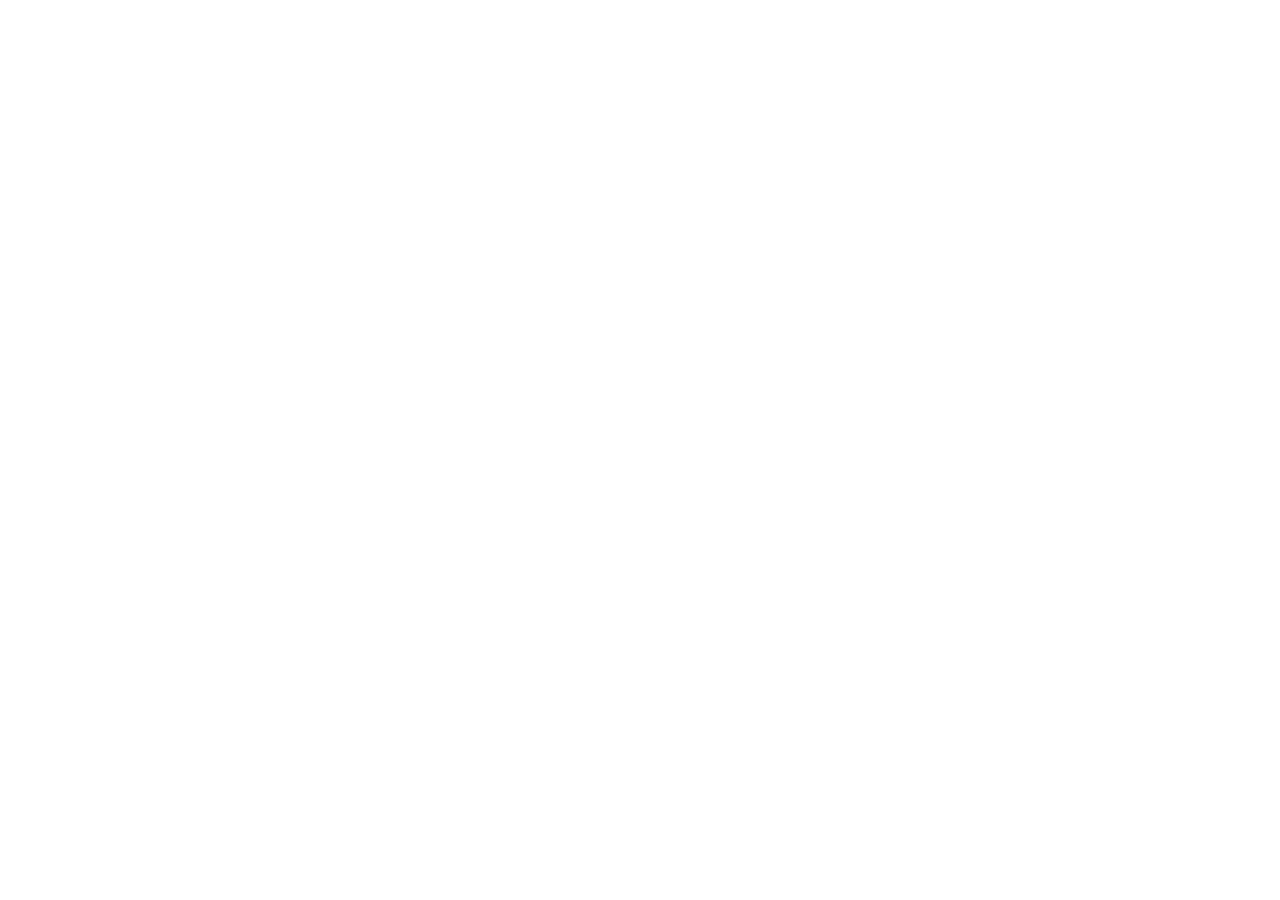
==== Sweets and pastries/index.html.html @ 13799d5a "add basic html tags and link html file with CSS" ====
<!DOCTYPE html>
<html lang="en">
<head>
  <meta charset="UTF-8">
  <meta name="viewport" content="width=device-width, initial-scale=1.0">
  <title>Sweets and Pastries</title>
  <link rel="stylesheet" href="style.css">
</head>
<body>
  
</body>
</html>
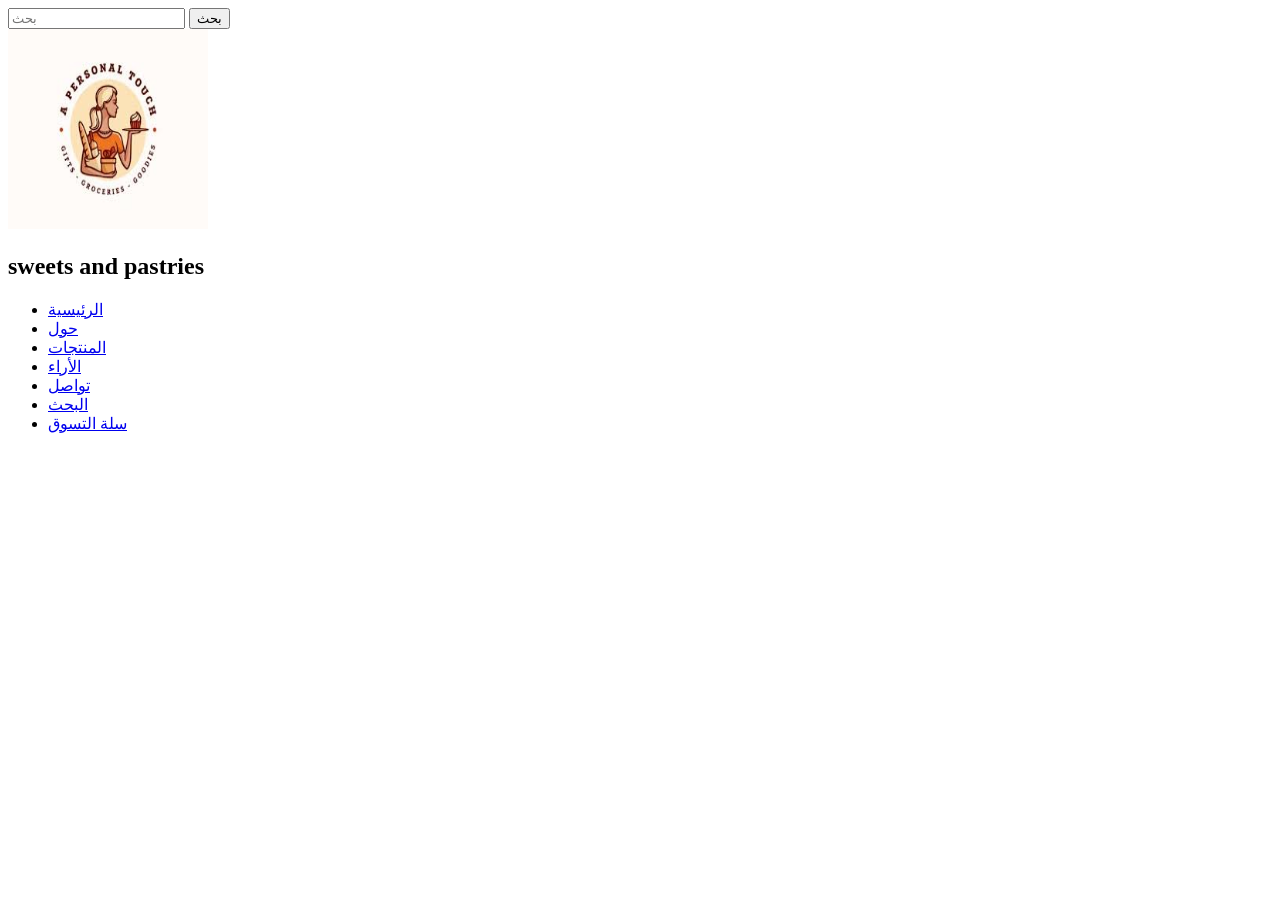
==== commit 2c7f718e: "add upper section: header" ====
--- a/Sweets and pastries/index.html.html
+++ b/Sweets and pastries/index.html.html
@@ -7,6 +7,34 @@
   <link rel="stylesheet" href="style.css">
 </head>
 <body>
+  <!--  القسم العلوي: الرأس Header  -->
+    <header>
+
+        <!-- نموذج البحث -->
+        <form class="search">
+            <input type="text" placeholder="بحث">
+            <button type="submit">بحث</button>
+        </form>
+
+        <!-- شريط التنقل Navigation -->
+        <nav>
+            <div>
+                <img src="Logo.jpg" alt="logo" width="200" height="200">
+                <h2 class="logo">sweets and pastries</h2>
+            </div>
+            <ul>
+                <li><a href="#">الرئيسية</a></li>
+                <li><a href="#">حول</a></li>
+                <li><a href="#">المنتجات</a></li>
+                <li><a href="#">الأراء</a></li>
+                <li><a href="#">تواصل</a></li>
+                <li><a href="#">البحث</a></li>
+                <li><a href="#">سلة التسوق</a></li>
+            </ul>
+        </nav>
+
+    </header>
+    <!--  نهاية الرأس  -->
   
 </body>
 </html>
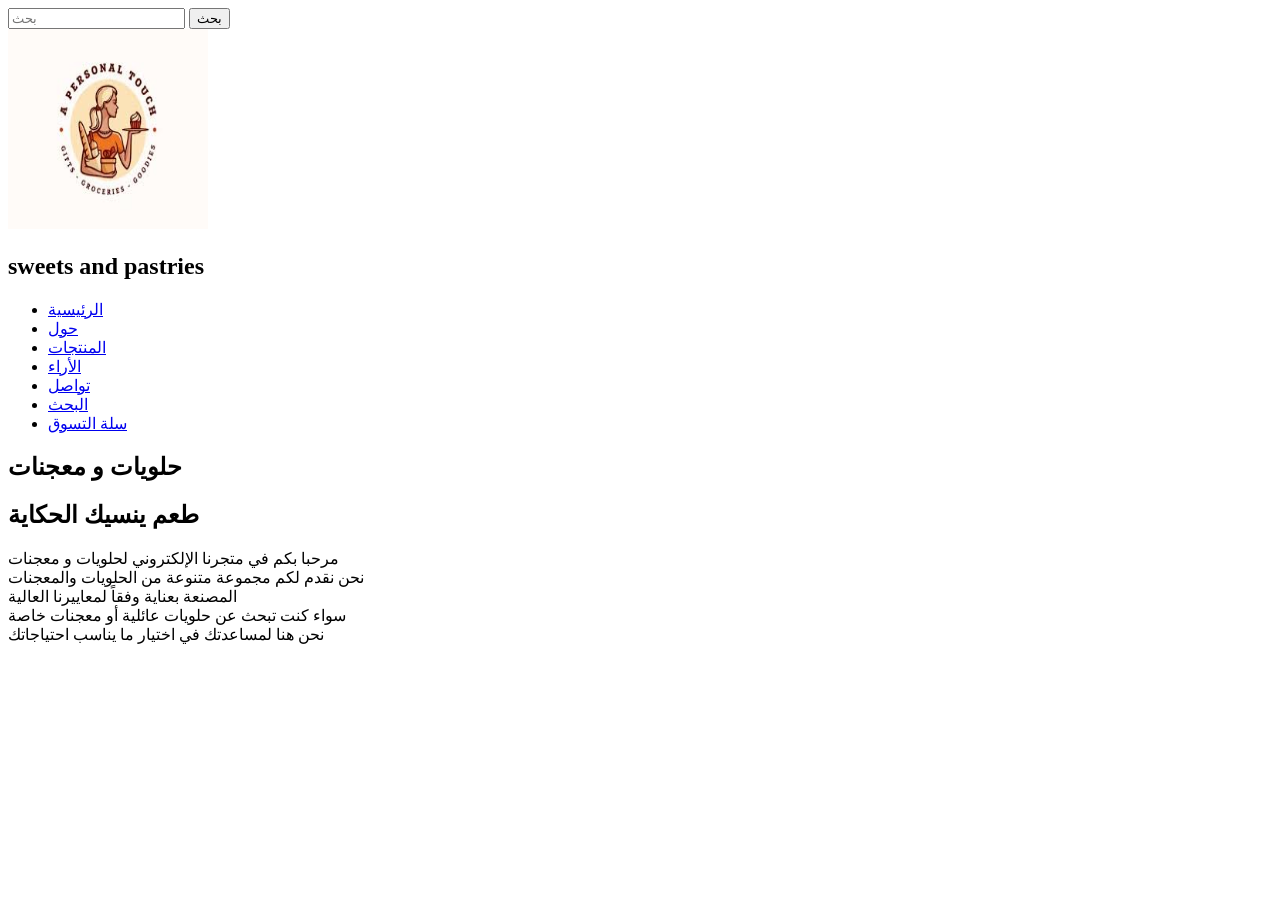
==== commit cce6733f: "add store introduction section: article" ====
--- a/Sweets and pastries/index.html.html
+++ b/Sweets and pastries/index.html.html
@@ -35,6 +35,19 @@
 
     </header>
     <!--  نهاية الرأس  -->
+      <!--  القسم التعريفي عن المتجر  -->
+    <article>
+        <h1>حلويات و معجنات</h1>
+        <h2>طعم ينسيك الحكاية</h2>
+        <p>
+            مرحبا بكم في متجرنا الإلكتروني لحلويات و معجنات<br>
+            نحن نقدم لكم مجموعة متنوعة من الحلويات والمعجنات<br>
+            المصنعة بعناية وفقاً لمعاييرنا العالية<br>
+            سواء كنت تبحث عن حلويات عائلية أو معجنات خاصة<br>
+            نحن هنا لمساعدتك في اختيار ما يناسب احتياجاتك
+        </p>
+    </article>
+    <!--  نهاية القسم التعريفي  -->
   
 </body>
 </html>
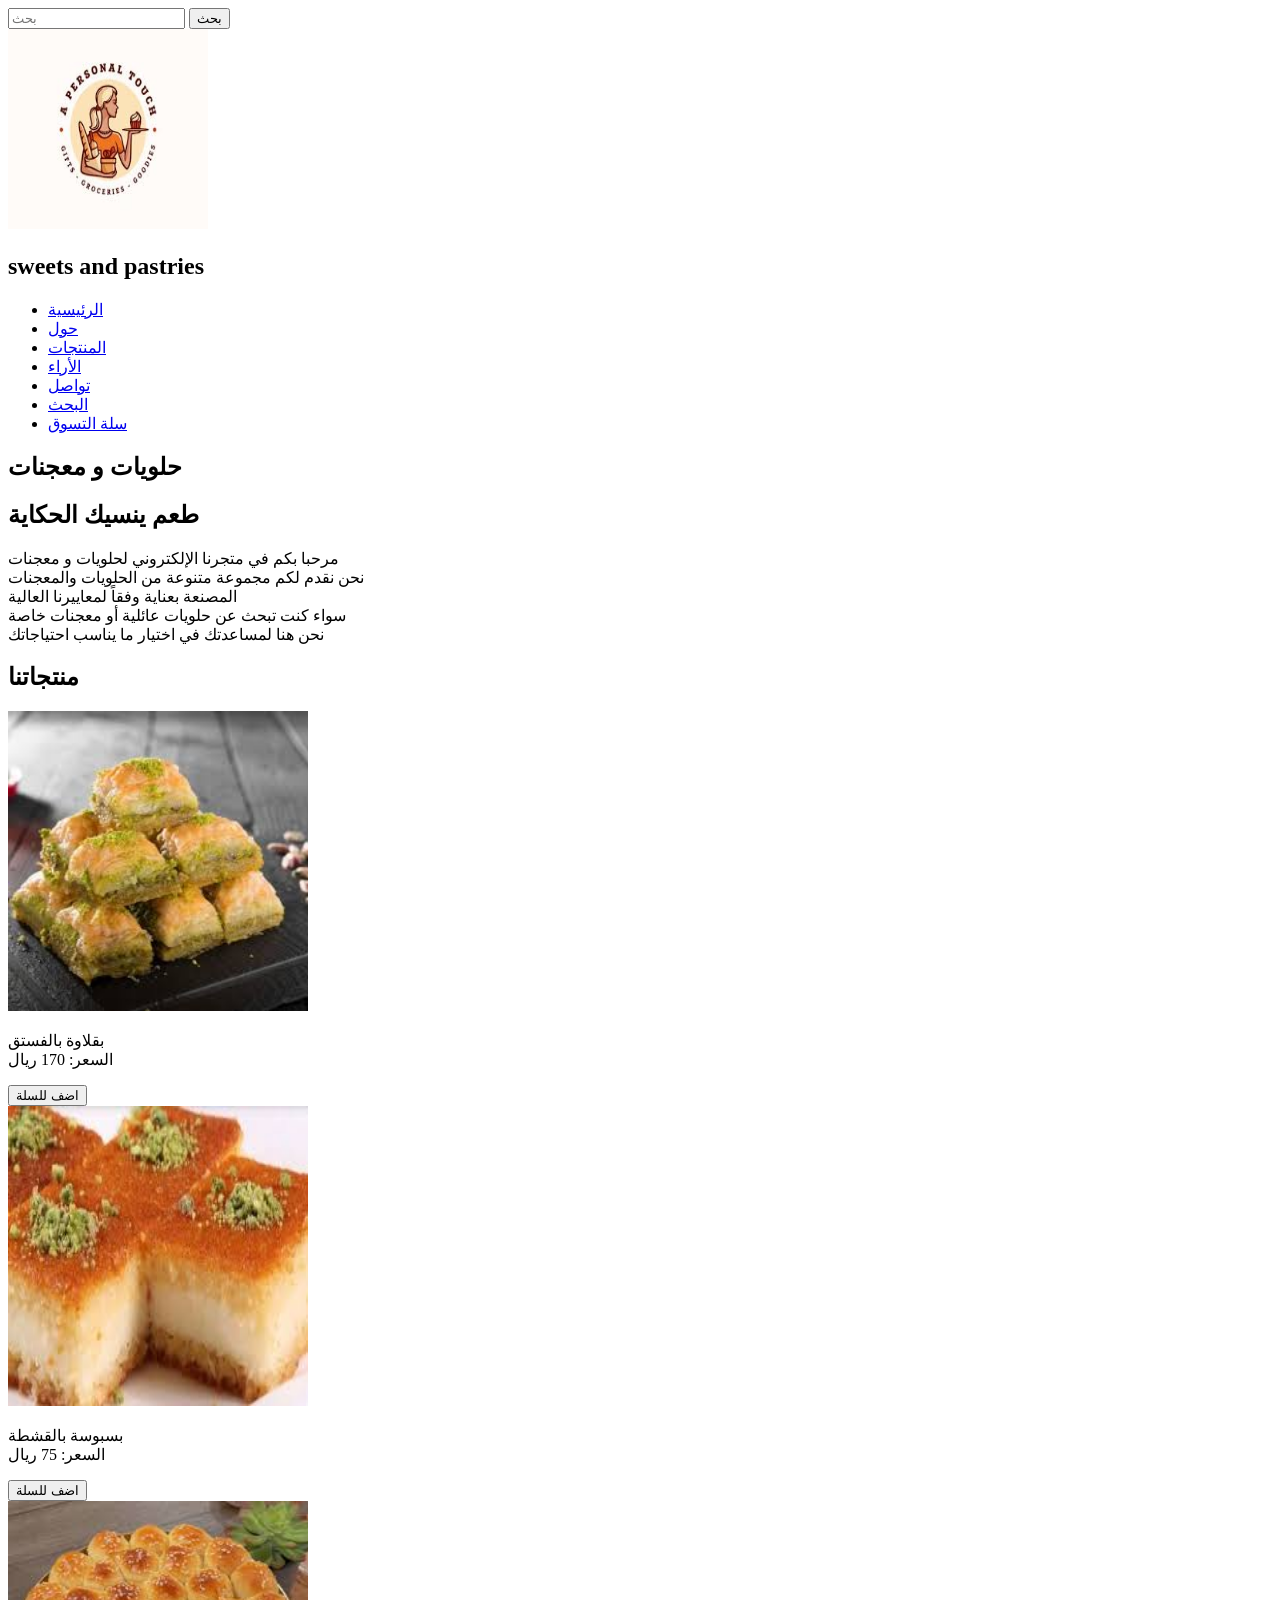
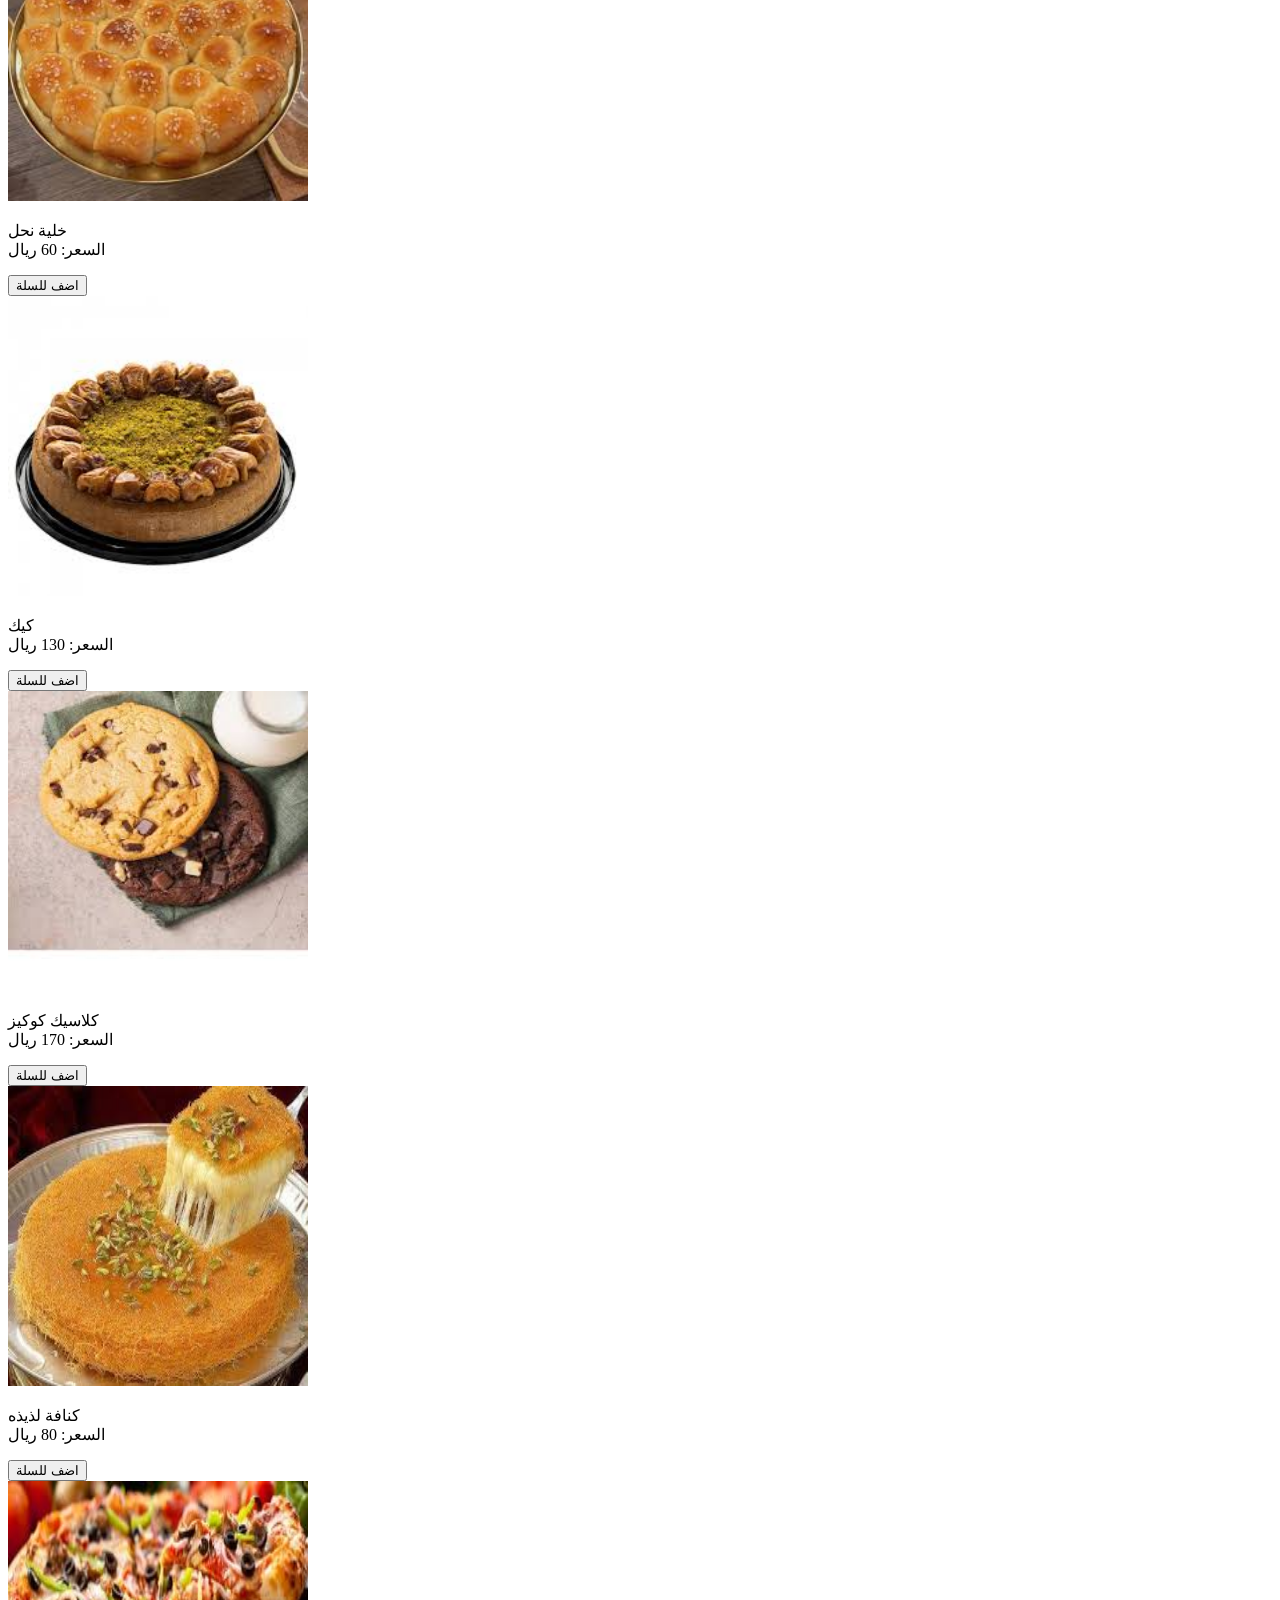
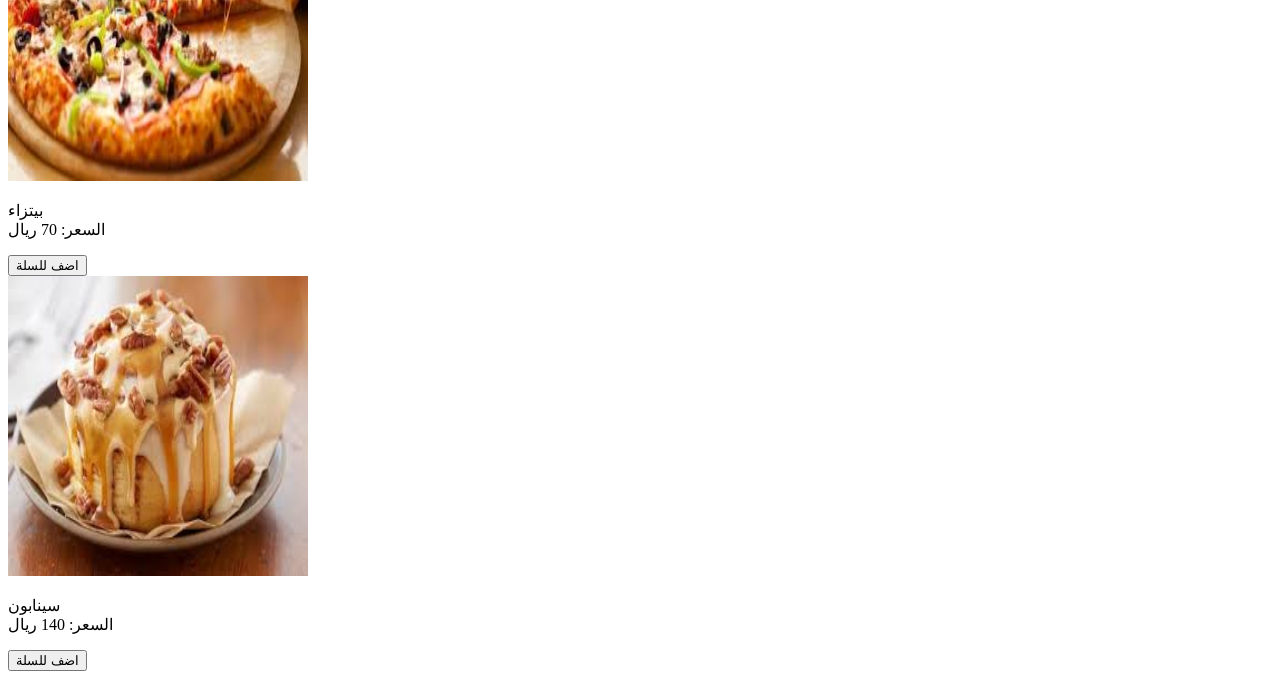
==== commit 8746e204: "add products section" ====
--- a/Sweets and pastries/index.html.html
+++ b/Sweets and pastries/index.html.html
@@ -48,6 +48,59 @@
         </p>
     </article>
     <!--  نهاية القسم التعريفي  -->
+      <!--  قسم المنتجات  -->
+    <section>
+        <h2>منتجاتنا</h2>
+
+        <div>
+            <img src="Baklava.jpg" alt="Baklava" width="300" height="300"> 
+            <p>بقلاوة بالفستق<br>السعر: 170 ريال</p>
+            <button type="button">اضف للسلة</button><br>
+        </div>
+
+        <div>
+            <img src="basbosa.jpg" alt="basbosa" width="300" height="300">
+            <p>بسبوسة بالقشطة<br>السعر: 75 ريال</p>
+            <button type="button">اضف للسلة</button><br>
+        </div>
+
+        <div>
+            <img src="beehive.jpg" alt="beehive" width="300" height="300">
+            <p>خلية نحل<br>السعر: 60 ريال</p>
+            <button type="button">اضف للسلة</button><br>
+        </div>
+
+        <div>
+            <img src="cake.jpg" alt="cake" width="300" height="300">
+            <p>كيك<br>السعر: 130 ريال</p>
+            <button type="button">اضف للسلة</button><br>
+        </div>
+
+        <div>
+            <img src="coockies.jpg" alt="coockies" width="300" height="300">
+            <p>كلاسيك كوكيز<br>السعر: 170 ريال</p>
+            <button type="button">اضف للسلة</button><br>
+        </div>
+
+        <div>
+            <img src="conafah.jpg" alt="conafah" width="300" height="300">
+            <p>كنافة لذيذه<br>السعر: 80 ريال</p>
+            <button type="button">اضف للسلة</button><br>
+        </div>
+
+        <div>
+            <img src="pizza.jpg" alt="pizza" width="300" height="300">
+            <p>بيتزاء<br>السعر: 70 ريال</p>
+            <button type="button">اضف للسلة</button><br>
+        </div>
+
+        <div>
+            <img src="cinnabon.jpg" alt="cinnabon" width="300" height="300">
+            <p>سينابون<br>السعر: 140 ريال</p>
+            <button type="button">اضف للسلة</button><br>
+        </div>
+    </section>
+    <!--  نهاية قسم المنتجات  -->
   
 </body>
 </html>
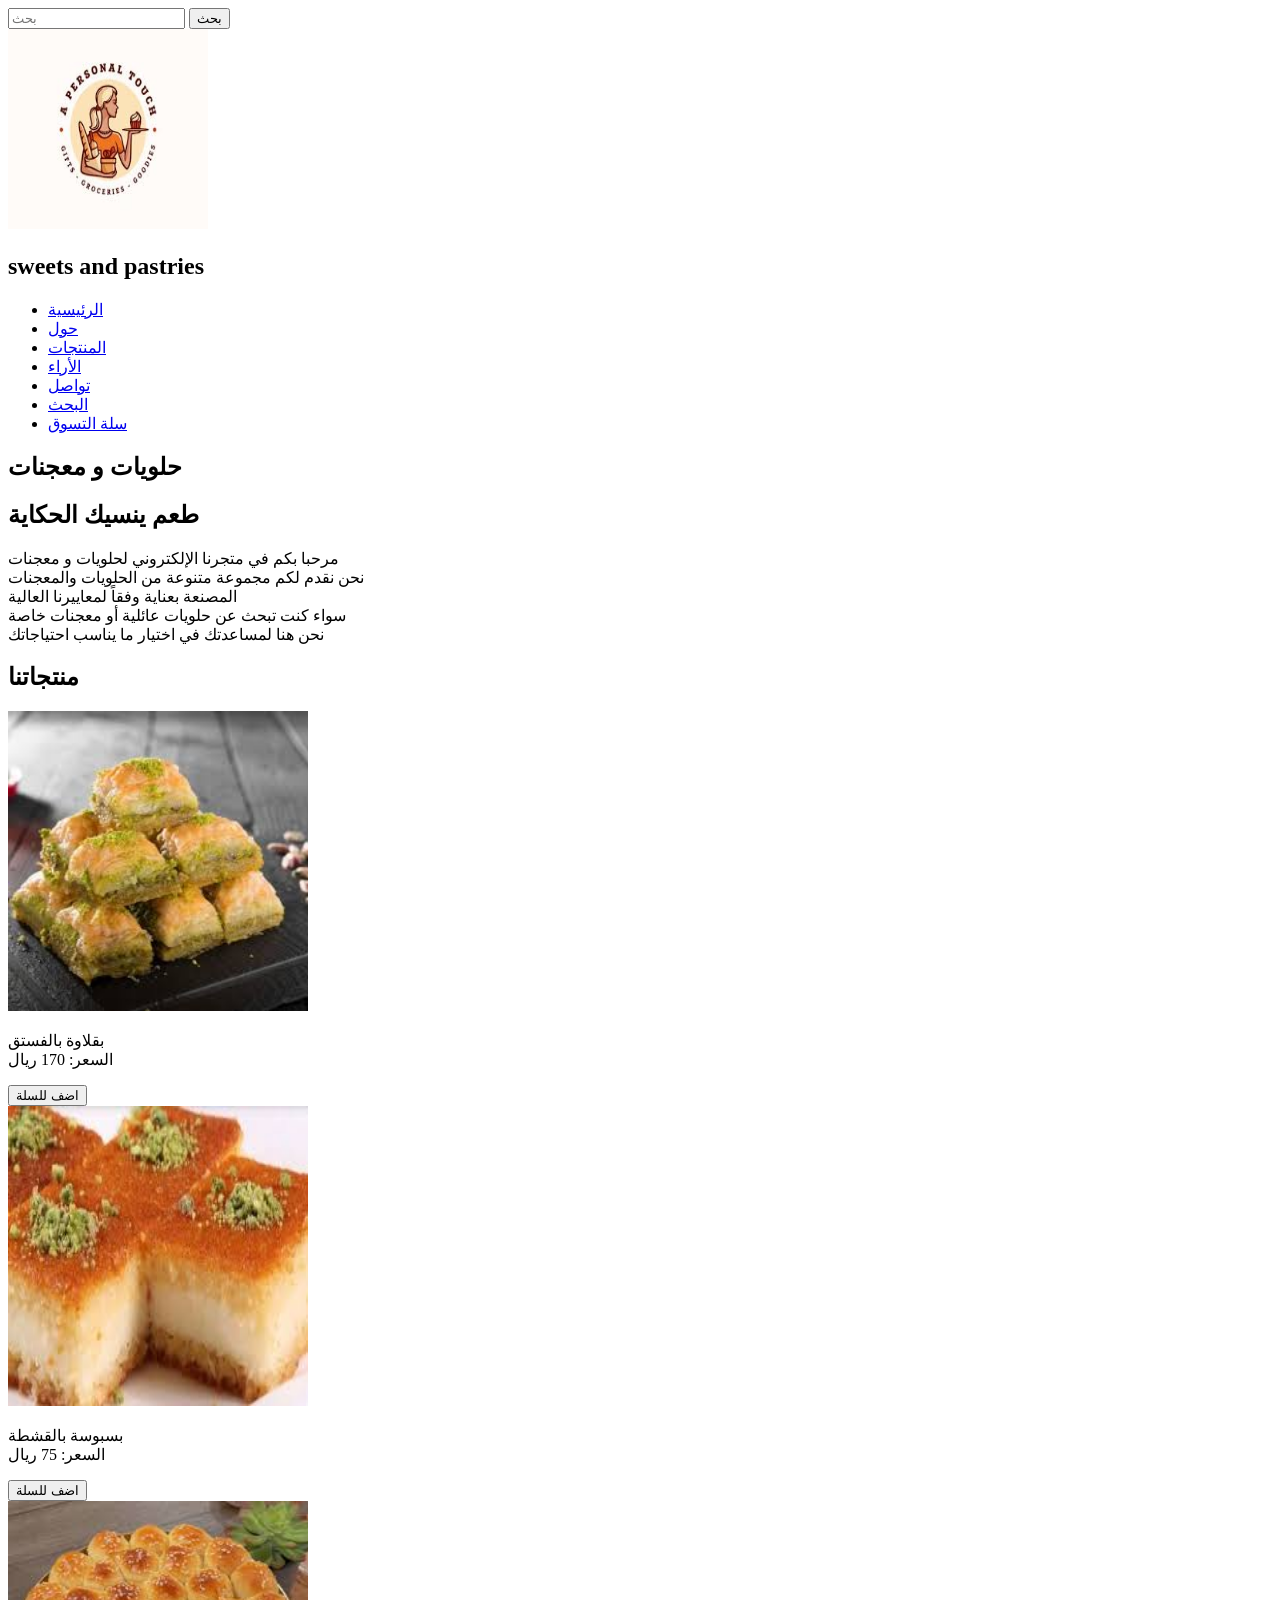
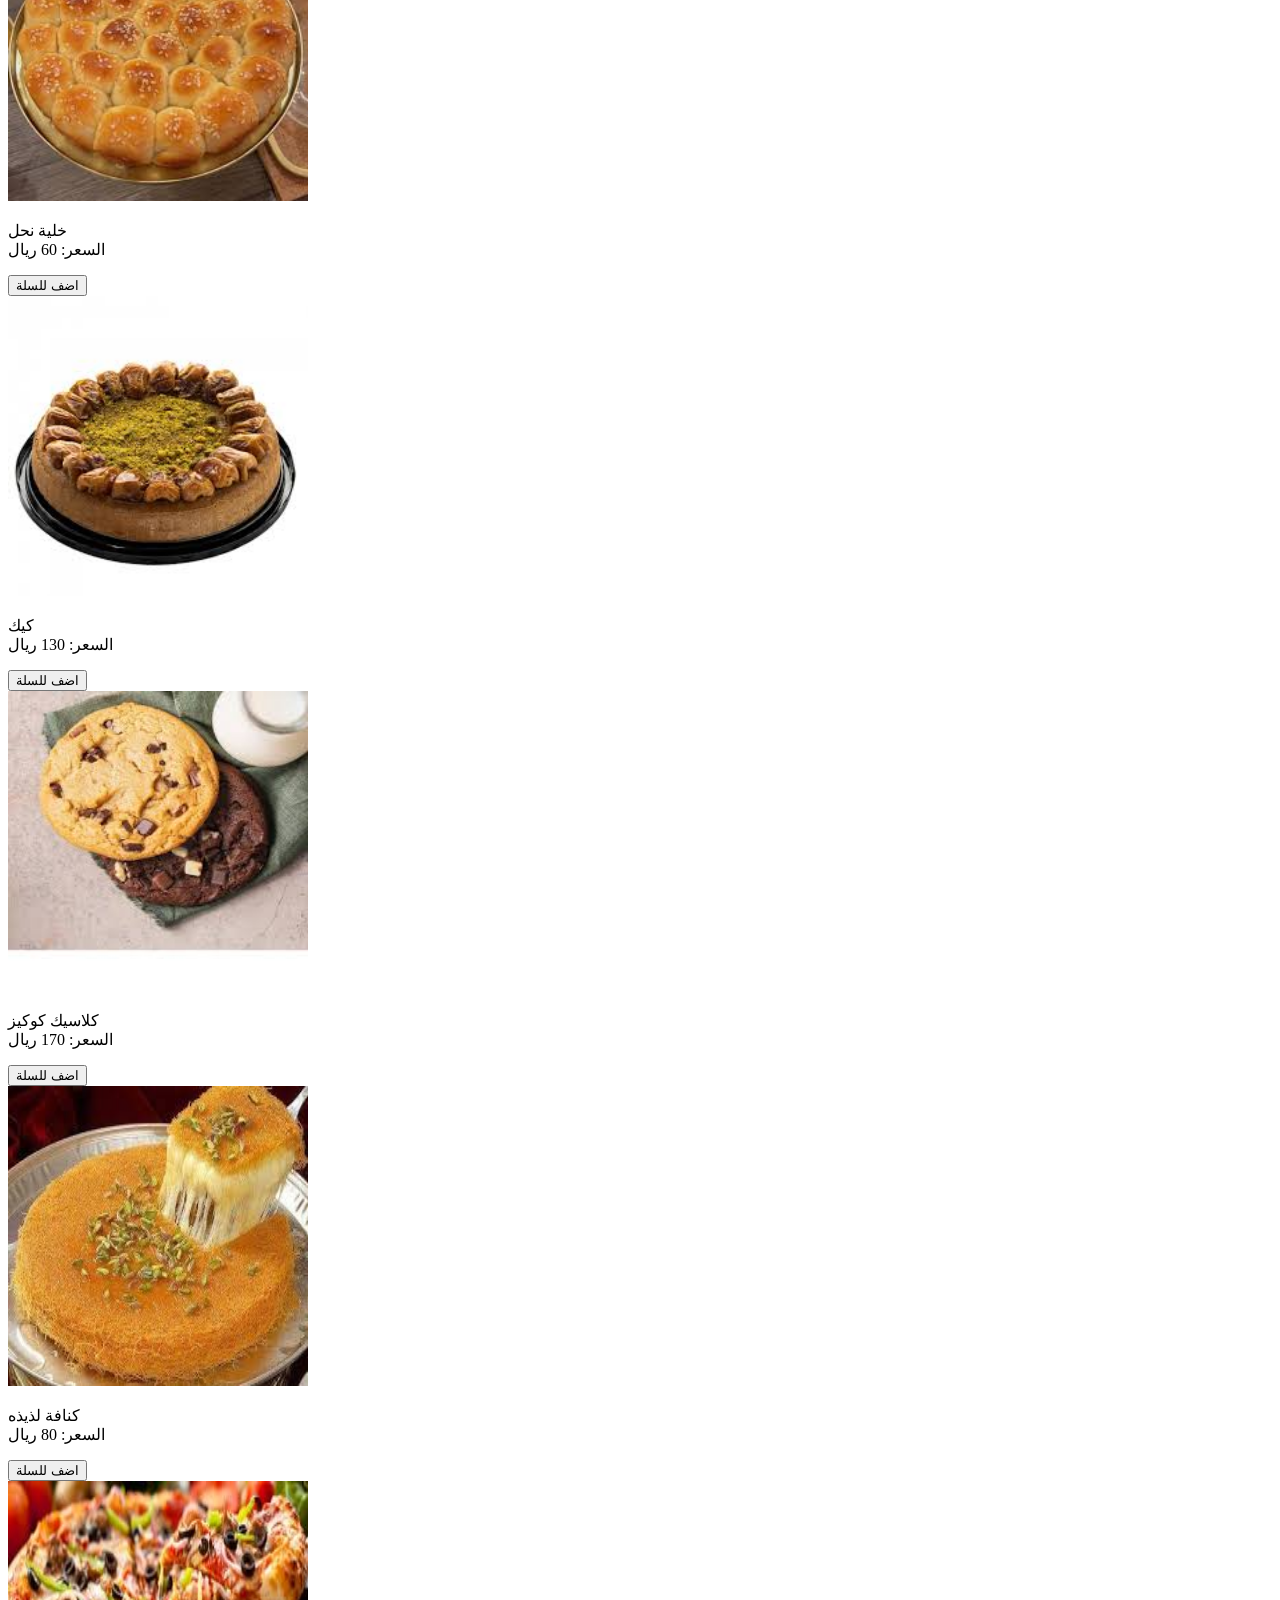
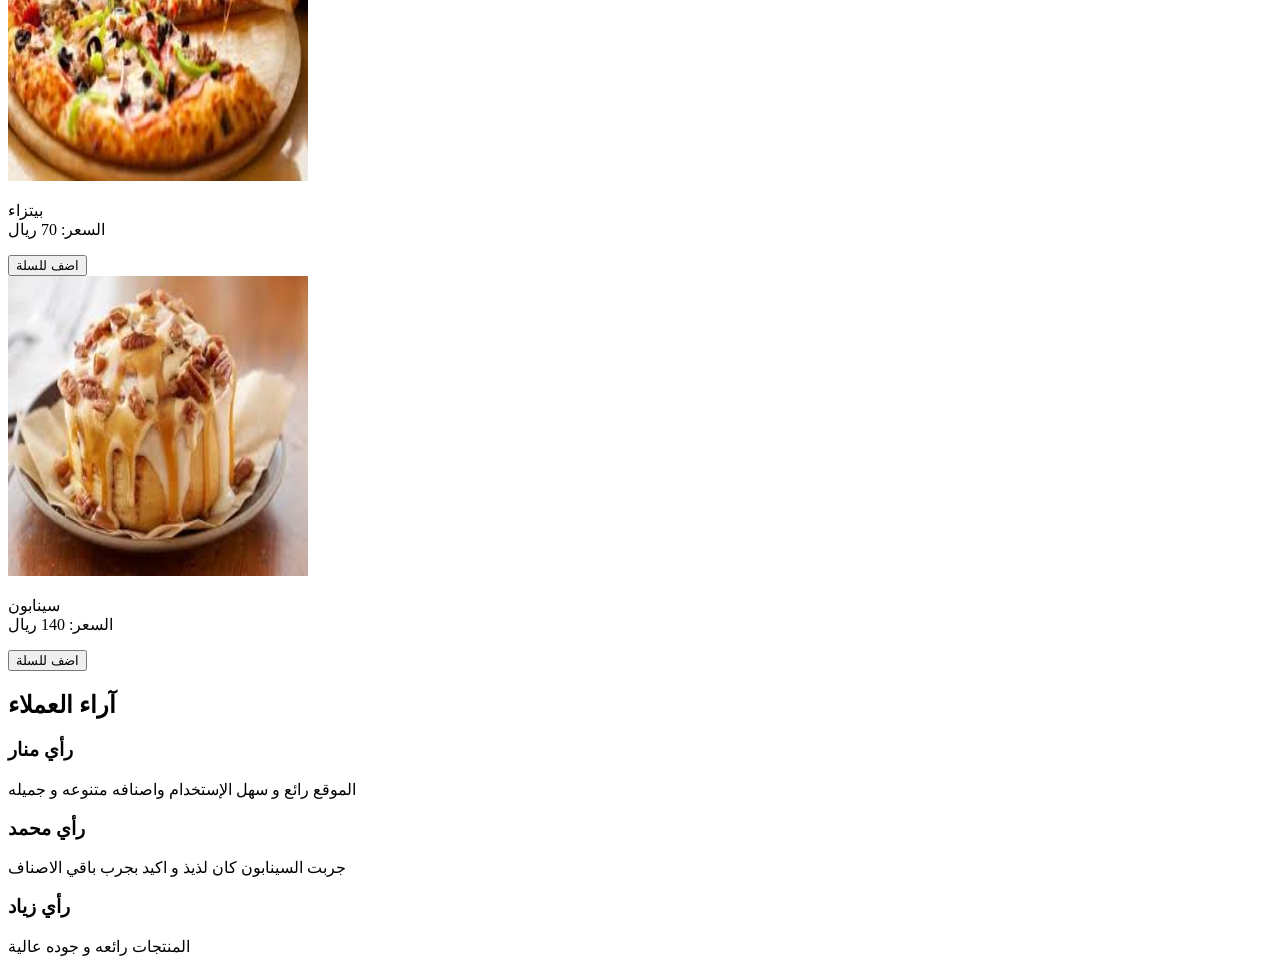
==== commit b656c80c: "customer reviews section: article" ====
--- a/Sweets and pastries/index.html.html
+++ b/Sweets and pastries/index.html.html
@@ -101,6 +101,26 @@
         </div>
     </section>
     <!--  نهاية قسم المنتجات  -->
+      <!--  قسم آراء العملاء  -->
+    <article>
+        <h2>آراء العملاء</h2>
+
+        <div>
+            <h3>رأي منار</h3>
+            <p>الموقع رائع و سهل الإستخدام واصنافه متنوعه و جميله</p>
+        </div>
+
+        <div>
+            <h3>رأي محمد</h3>
+            <p>جربت السينابون كان لذيذ و اكيد بجرب باقي الاصناف</p>
+        </div>
+
+        <div> 
+            <h3>رأي زياد</h3>
+            <p>المنتجات رائعه و جوده عالية</p>
+        </div>
+    </article>
+    <!--  نهاية قسم آراء العملاء  -->
   
 </body>
 </html>
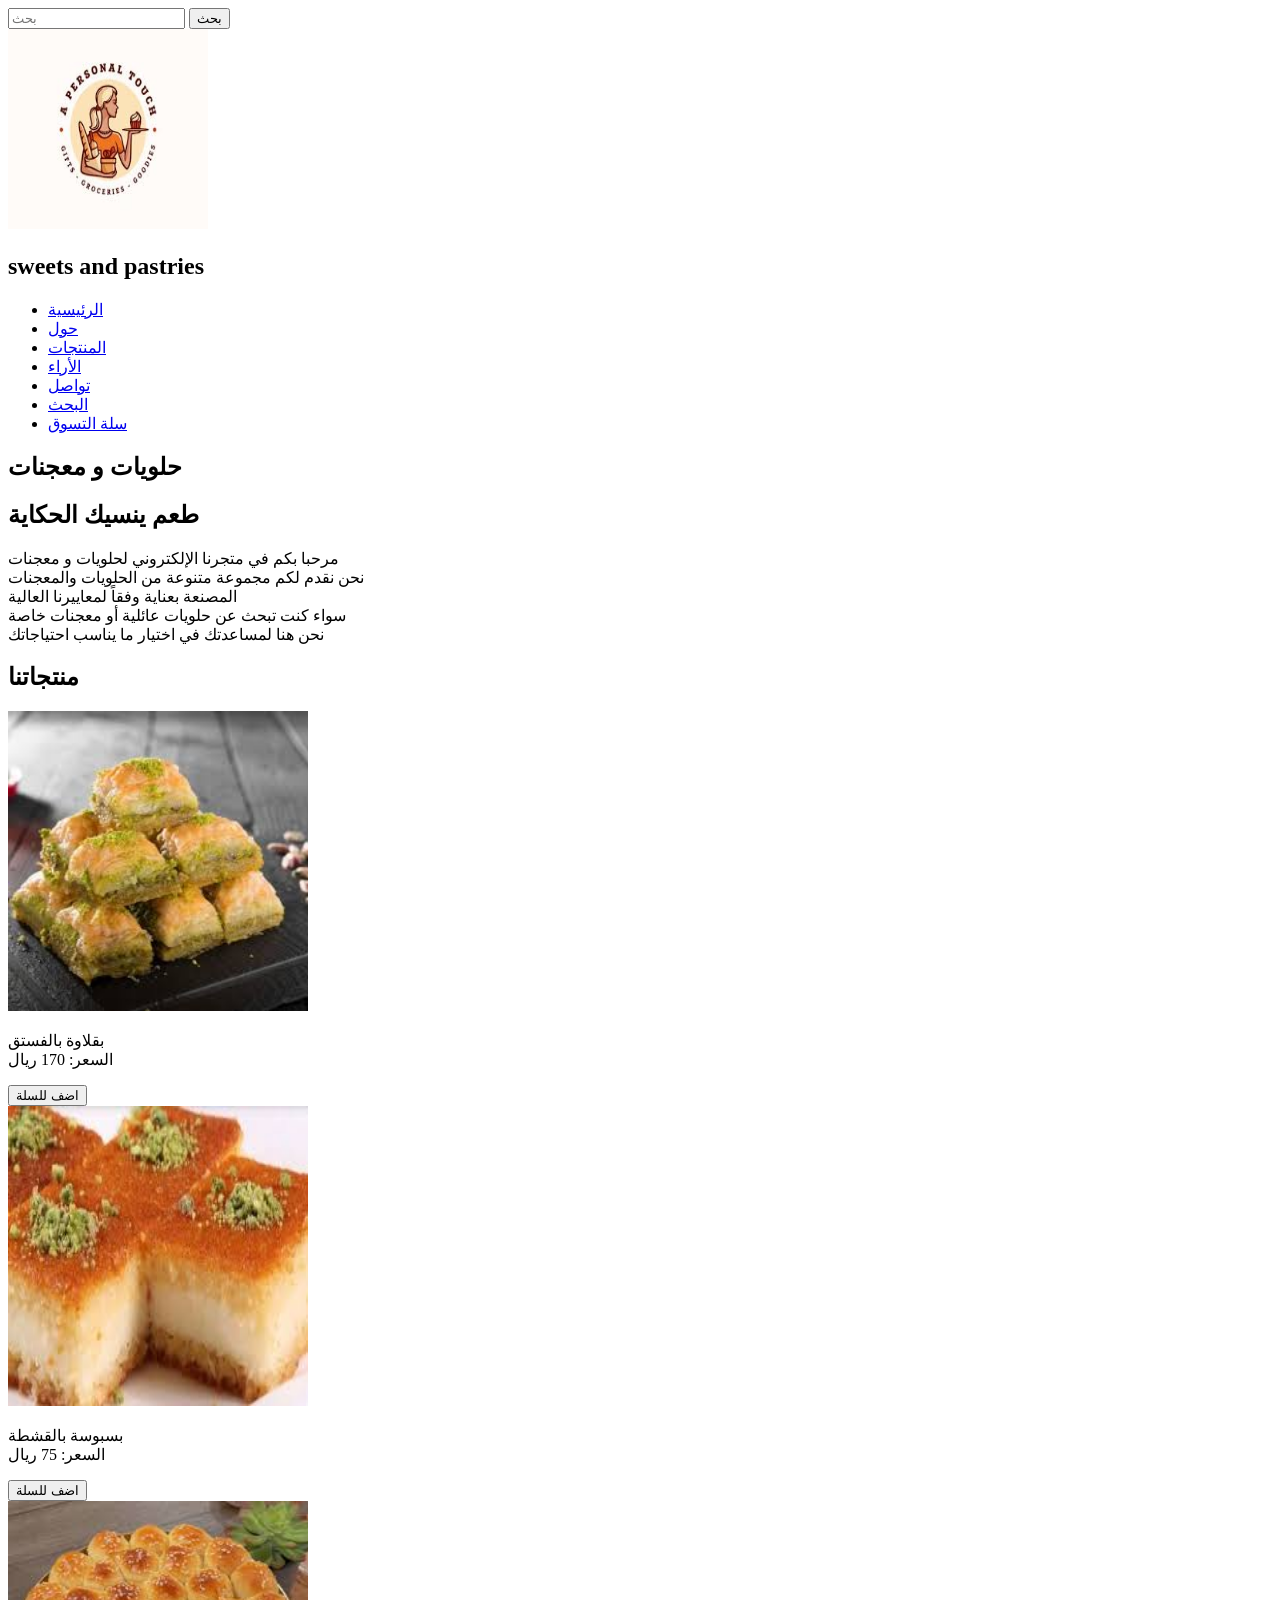
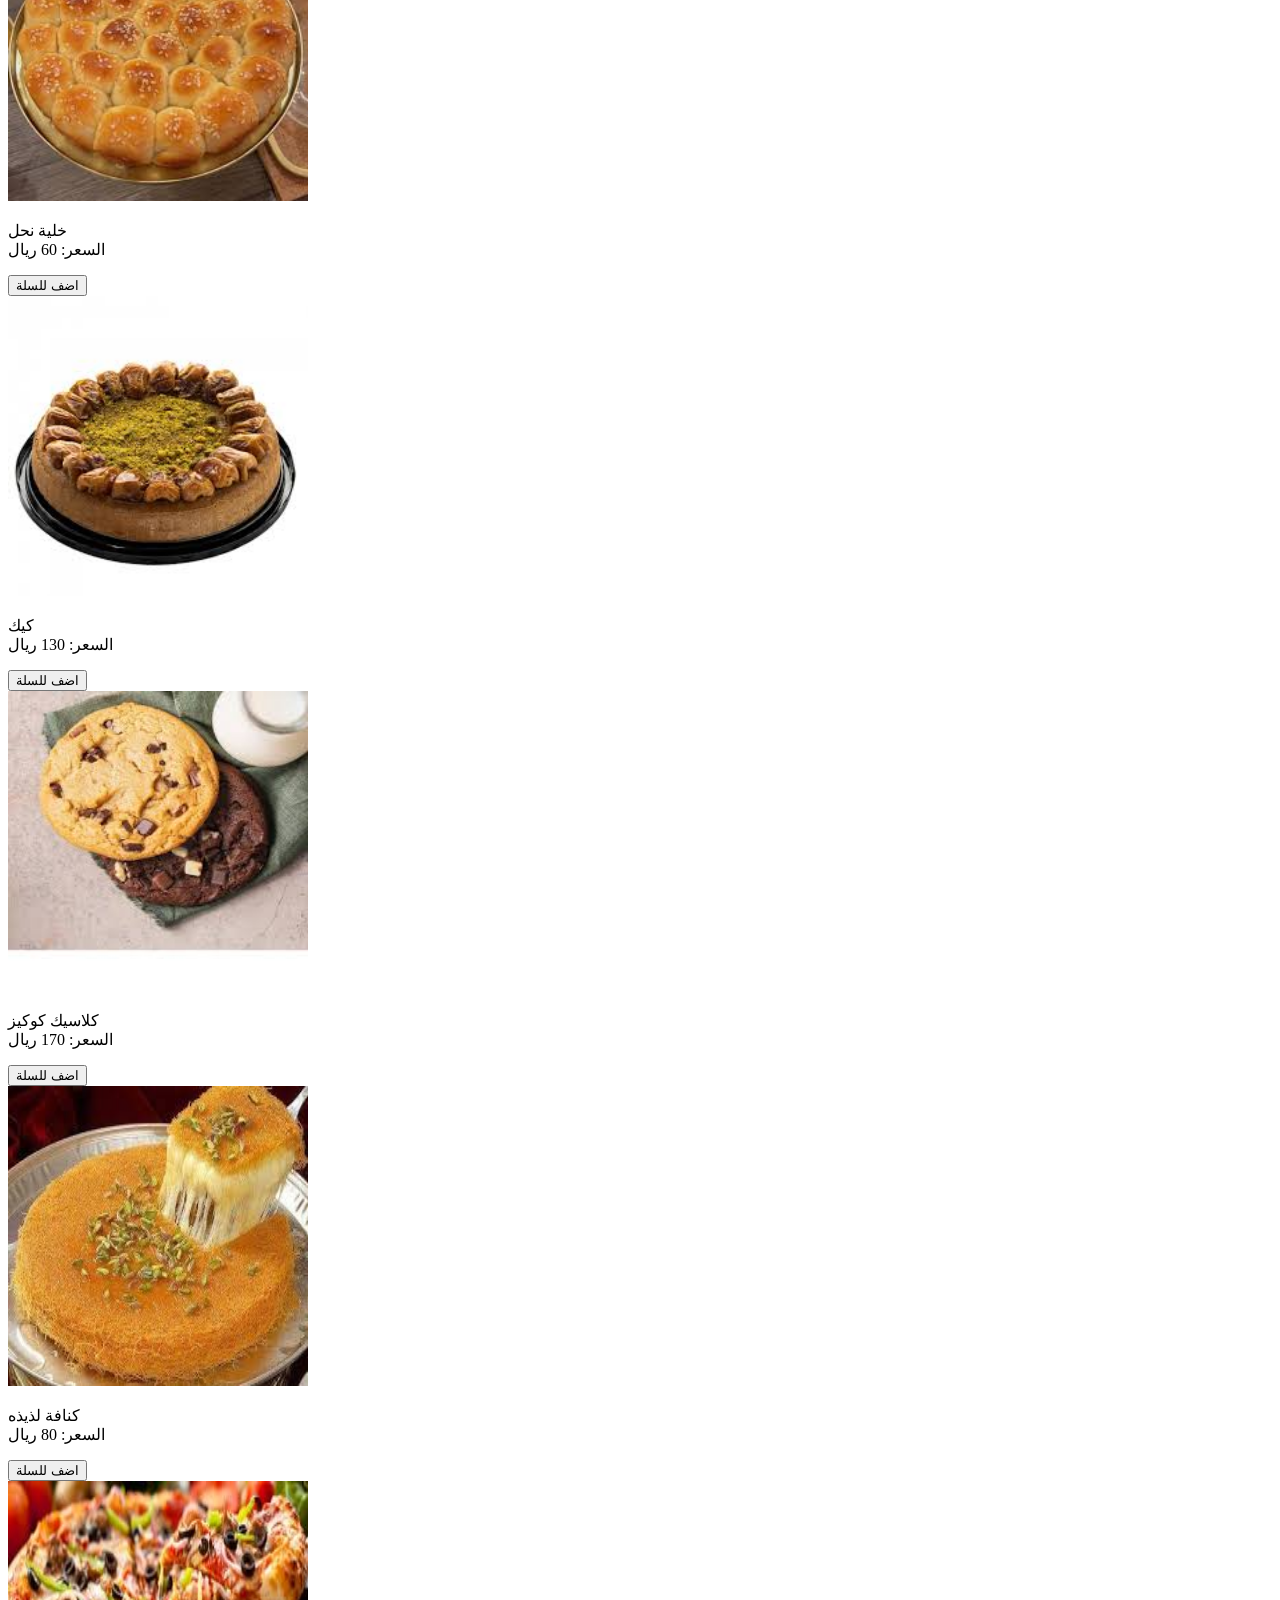
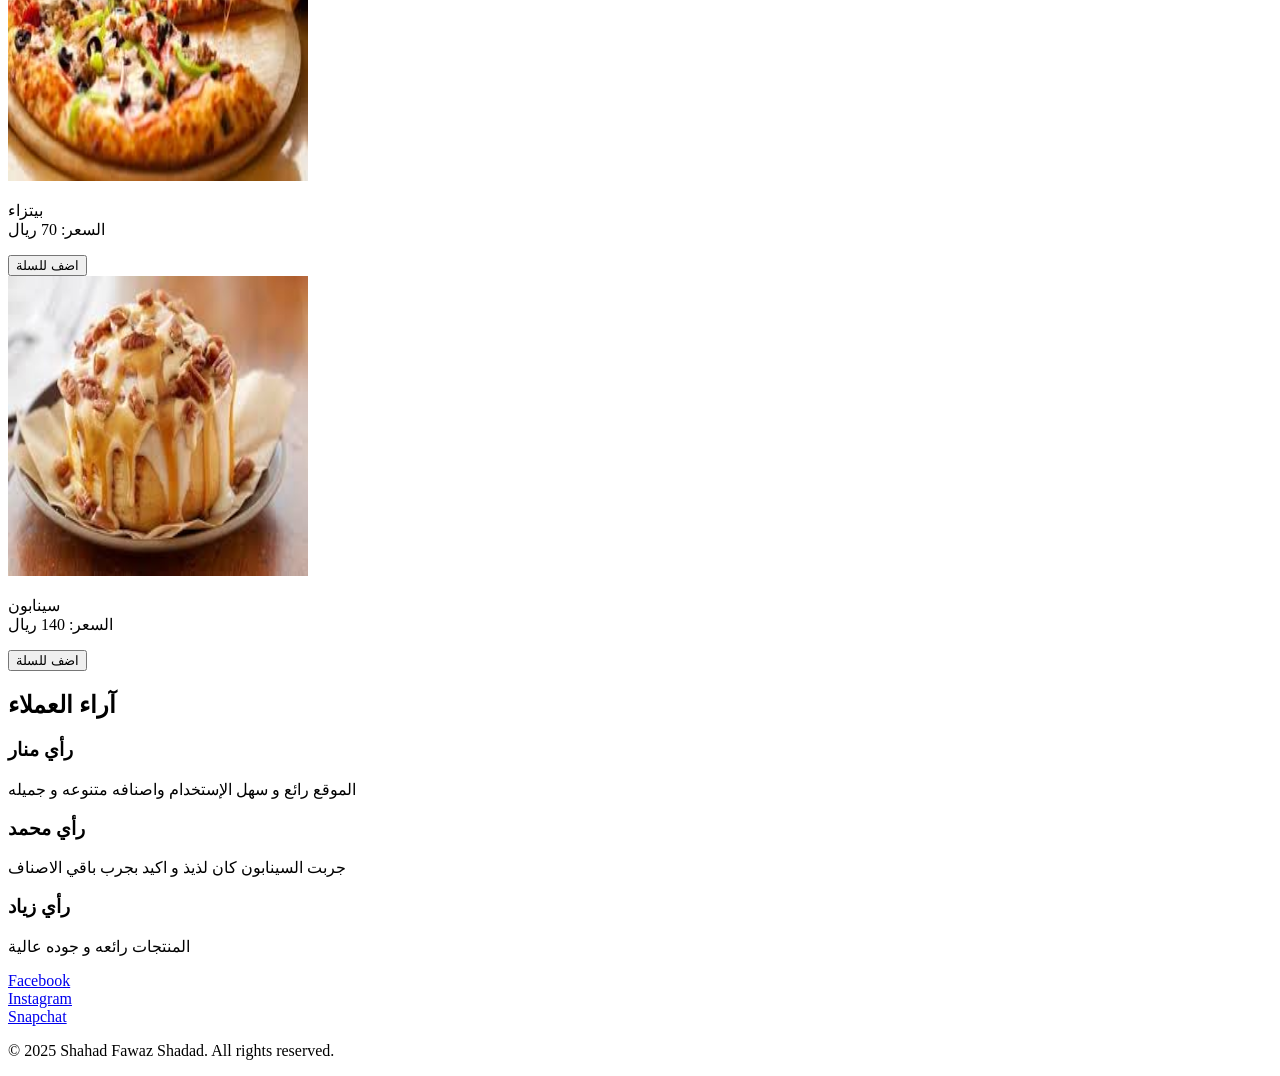
==== commit fd77ec6c: "add the footer" ====
--- a/Sweets and pastries/index.html.html
+++ b/Sweets and pastries/index.html.html
@@ -121,6 +121,14 @@
         </div>
     </article>
     <!--  نهاية قسم آراء العملاء  -->
+      <!--  التذييل Footer  -->
+    <footer>
+        <a href="https://www.facebook.com/">Facebook</a><br>
+        <a href="https://www.instagram.com/">Instagram</a><br>
+        <a href="https://www.snapchat.com/">Snapchat</a><br>
+        <p>&copy; 2025 Shahad Fawaz Shadad. All rights reserved.</p>
+    </footer>
+    <!--  نهاية التذييل  -->
   
 </body>
 </html>
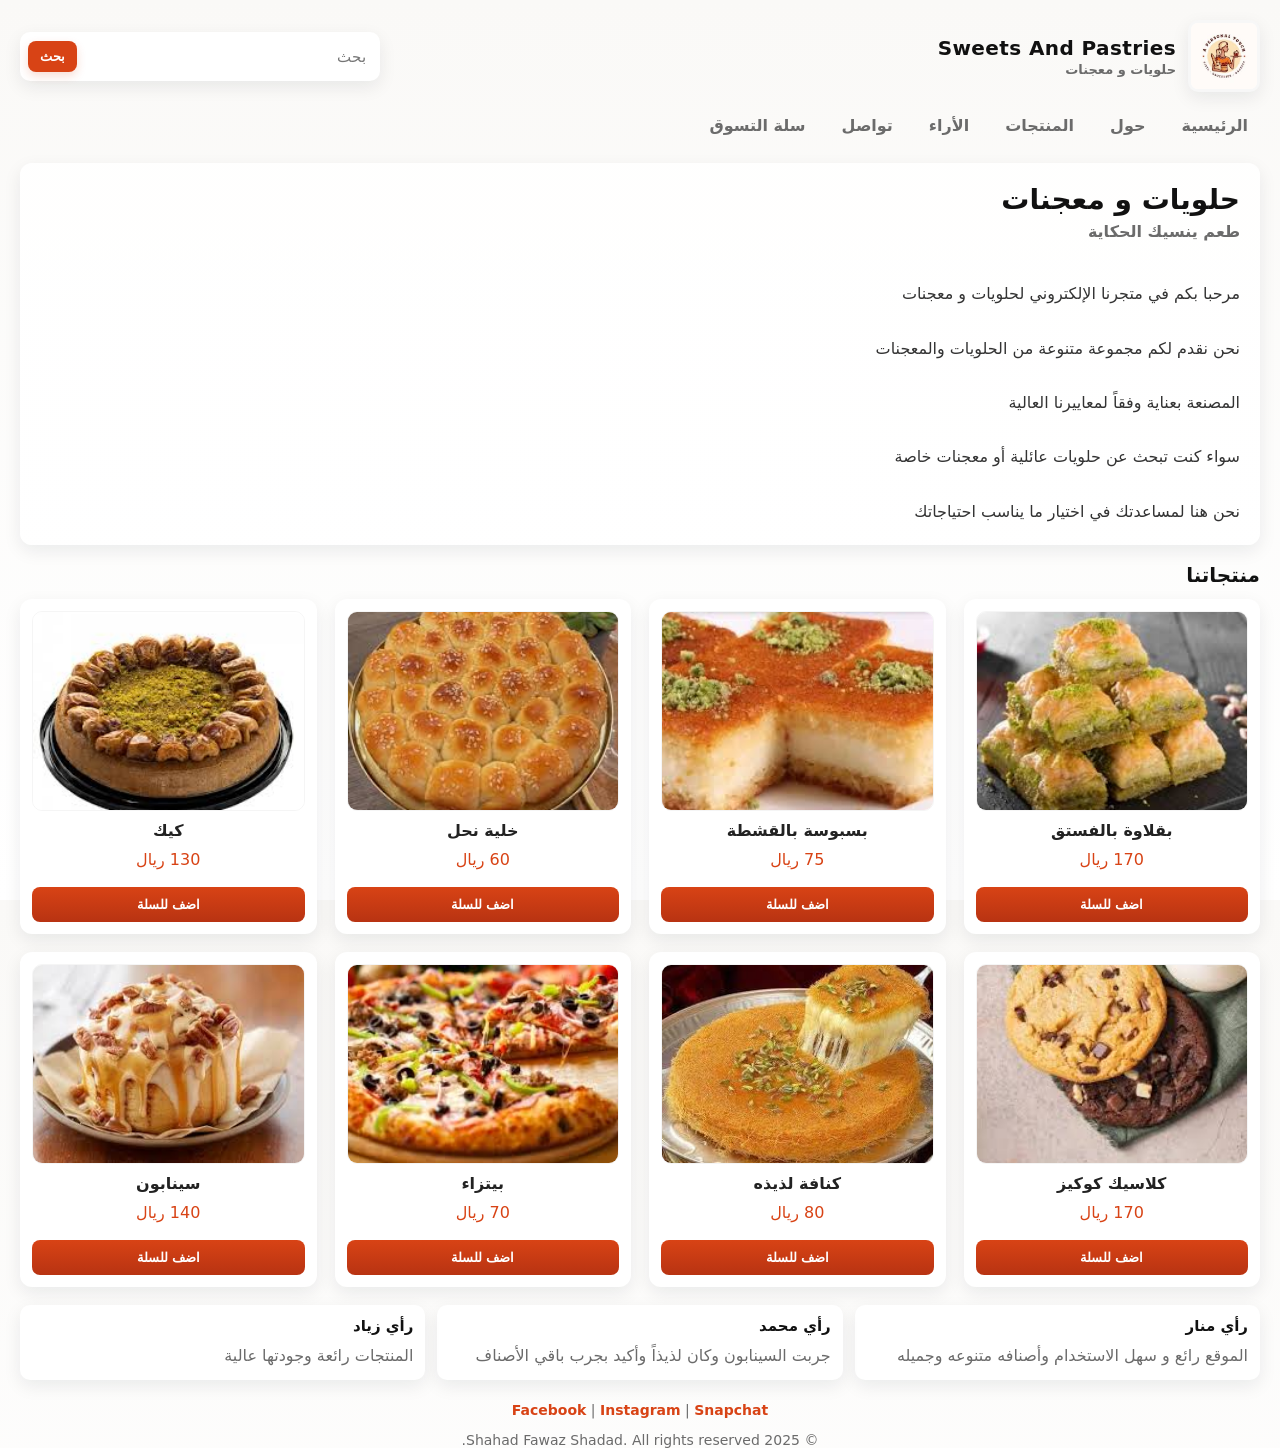
==== commit 709450f2: "amendment html and add style css" ====
--- a/Sweets and pastries/index.html.html
+++ b/Sweets and pastries/index.html.html
@@ -1,134 +1,148 @@
 <!DOCTYPE html>
-<html lang="en">
+<html lang="ar">
 <head>
   <meta charset="UTF-8">
   <meta name="viewport" content="width=device-width, initial-scale=1.0">
   <title>Sweets and Pastries</title>
-  <link rel="stylesheet" href="style.css">
+<link rel="stylesheet" href="style.css">
+
+
 </head>
+
 <body>
-  <!--  القسم العلوي: الرأس Header  -->
-    <header>
 
-        <!-- نموذج البحث -->
-        <form class="search">
-            <input type="text" placeholder="بحث">
-            <button type="submit">بحث</button>
-        </form>
+  <!-- الرأس -->
+  <header>
 
-        <!-- شريط التنقل Navigation -->
-        <nav>
-            <div>
-                <img src="Logo.jpg" alt="logo" width="200" height="200">
-                <h2 class="logo">sweets and pastries</h2>
-            </div>
-            <ul>
-                <li><a href="#">الرئيسية</a></li>
-                <li><a href="#">حول</a></li>
-                <li><a href="#">المنتجات</a></li>
-                <li><a href="#">الأراء</a></li>
-                <li><a href="#">تواصل</a></li>
-                <li><a href="#">البحث</a></li>
-                <li><a href="#">سلة التسوق</a></li>
-            </ul>
-        </nav>
+    <div class="topbar">
+      <div class="brand">
+        <img src="Logo.jpg" alt="logo">
+        <div>
+          <h2 class="logo">Sweets and Pastries</h2>
+          <span class="tag">حلويات و معجنات</span>
+        </div>
+      </div>
 
-    </header>
-    <!--  نهاية الرأس  -->
-      <!--  القسم التعريفي عن المتجر  -->
-    <article>
-        <h1>حلويات و معجنات</h1>
-        <h2>طعم ينسيك الحكاية</h2>
-        <p>
-            مرحبا بكم في متجرنا الإلكتروني لحلويات و معجنات<br>
-            نحن نقدم لكم مجموعة متنوعة من الحلويات والمعجنات<br>
-            المصنعة بعناية وفقاً لمعاييرنا العالية<br>
-            سواء كنت تبحث عن حلويات عائلية أو معجنات خاصة<br>
-            نحن هنا لمساعدتك في اختيار ما يناسب احتياجاتك
-        </p>
-    </article>
-    <!--  نهاية القسم التعريفي  -->
-      <!--  قسم المنتجات  -->
-    <section>
-        <h2>منتجاتنا</h2>
+      <form class="search">
+        <input type="text" placeholder="بحث">
+        <button type="submit">بحث</button>
+      </form>
+    </div>
 
-        <div>
-            <img src="Baklava.jpg" alt="Baklava" width="300" height="300"> 
-            <p>بقلاوة بالفستق<br>السعر: 170 ريال</p>
-            <button type="button">اضف للسلة</button><br>
-        </div>
+    <nav class="main-nav">
+      <ul>
+        <li><a href="#">الرئيسية</a></li>
+        <li><a href="#">حول</a></li>
+        <li><a href="#">المنتجات</a></li>
+        <li><a href="#">الأراء</a></li>
+        <li><a href="#">تواصل</a></li>
+        <li><a href="#">سلة التسوق</a></li>
+      </ul>
+    </nav>
 
-        <div>
-            <img src="basbosa.jpg" alt="basbosa" width="300" height="300">
-            <p>بسبوسة بالقشطة<br>السعر: 75 ريال</p>
-            <button type="button">اضف للسلة</button><br>
-        </div>
+  </header>
 
-        <div>
-            <img src="beehive.jpg" alt="beehive" width="300" height="300">
-            <p>خلية نحل<br>السعر: 60 ريال</p>
-            <button type="button">اضف للسلة</button><br>
-        </div>
+  <!-- مقدمة -->
+  <article class="intro">
+    <h1>حلويات و معجنات</h1>
+    <h2>طعم ينسيك الحكاية</h2>
+    <p>
+      مرحبا بكم في متجرنا الإلكتروني لحلويات و معجنات<br>
+      نحن نقدم لكم مجموعة متنوعة من الحلويات والمعجنات<br>
+      المصنعة بعناية وفقاً لمعاييرنا العالية<br>
+      سواء كنت تبحث عن حلويات عائلية أو معجنات خاصة<br>
+      نحن هنا لمساعدتك في اختيار ما يناسب احتياجاتك
+    </p>
+  </article>
 
-        <div>
-            <img src="cake.jpg" alt="cake" width="300" height="300">
-            <p>كيك<br>السعر: 130 ريال</p>
-            <button type="button">اضف للسلة</button><br>
-        </div>
+  <!-- المنتجات -->
+  <section class="products">
+    <h2>منتجاتنا</h2>
 
-        <div>
-            <img src="coockies.jpg" alt="coockies" width="300" height="300">
-            <p>كلاسيك كوكيز<br>السعر: 170 ريال</p>
-            <button type="button">اضف للسلة</button><br>
-        </div>
+    <div class="grid">
+      <div class="product">
+        <img src="Baklava.jpg" alt="Baklava">
+        <p>بقلاوة بالفستق</p>
+        <span class="price">170 ريال</span>
+        <button>اضف للسلة</button>
+      </div>
 
-        <div>
-            <img src="conafah.jpg" alt="conafah" width="300" height="300">
-            <p>كنافة لذيذه<br>السعر: 80 ريال</p>
-            <button type="button">اضف للسلة</button><br>
-        </div>
+      <div class="product">
+        <img src="basbosa.jpg" alt="Basbosa">
+        <p>بسبوسة بالقشطة</p>
+        <span class="price">75 ريال</span>
+        <button>اضف للسلة</button>
+      </div>
 
-        <div>
-            <img src="pizza.jpg" alt="pizza" width="300" height="300">
-            <p>بيتزاء<br>السعر: 70 ريال</p>
-            <button type="button">اضف للسلة</button><br>
-        </div>
+      <div class="product">
+        <img src="beehive.jpg" alt="Beehive">
+        <p>خلية نحل</p>
+        <span class="price">60 ريال</span>
+        <button>اضف للسلة</button>
+      </div>
 
-        <div>
-            <img src="cinnabon.jpg" alt="cinnabon" width="300" height="300">
-            <p>سينابون<br>السعر: 140 ريال</p>
-            <button type="button">اضف للسلة</button><br>
-        </div>
-    </section>
-    <!--  نهاية قسم المنتجات  -->
-      <!--  قسم آراء العملاء  -->
-    <article>
-        <h2>آراء العملاء</h2>
+      <div class="product">
+        <img src="cake.jpg" alt="Cake">
+        <p>كيك</p>
+        <span class="price">130 ريال</span>
+        <button>اضف للسلة</button>
+      </div>
 
-        <div>
-            <h3>رأي منار</h3>
-            <p>الموقع رائع و سهل الإستخدام واصنافه متنوعه و جميله</p>
-        </div>
+      <div class="product">
+        <img src="coockies.jpg" alt="Cookies">
+        <p>كلاسيك كوكيز</p>
+        <span class="price">170 ريال</span>
+        <button>اضف للسلة</button>
+      </div>
 
-        <div>
-            <h3>رأي محمد</h3>
-            <p>جربت السينابون كان لذيذ و اكيد بجرب باقي الاصناف</p>
-        </div>
+      <div class="product">
+        <img src="conafah.jpg" alt="Kunafa">
+        <p>كنافة لذيذه</p>
+        <span class="price">80 ريال</span>
+        <button>اضف للسلة</button>
+      </div>
 
-        <div> 
-            <h3>رأي زياد</h3>
-            <p>المنتجات رائعه و جوده عالية</p>
-        </div>
-    </article>
-    <!--  نهاية قسم آراء العملاء  -->
-      <!--  التذييل Footer  -->
-    <footer>
-        <a href="https://www.facebook.com/">Facebook</a><br>
-        <a href="https://www.instagram.com/">Instagram</a><br>
-        <a href="https://www.snapchat.com/">Snapchat</a><br>
-        <p>&copy; 2025 Shahad Fawaz Shadad. All rights reserved.</p>
-    </footer>
-    <!--  نهاية التذييل  -->
-  
+      <div class="product">
+        <img src="pizza.jpg" alt="Pizza">
+        <p>بيتزاء</p>
+        <span class="price">70 ريال</span>
+        <button>اضف للسلة</button>
+      </div>
+
+      <div class="product">
+        <img src="cinnabon.jpg" alt="Cinnabon">
+        <p>سينابون</p>
+        <span class="price">140 ريال</span>
+        <button>اضف للسلة</button>
+      </div>
+    </div>
+  </section>
+
+  <!-- آراء العملاء -->
+  <article class="reviews">
+    <div class="review">
+      <h3>رأي منار</h3>
+      <p>الموقع رائع و سهل الاستخدام وأصنافه متنوعه وجميله</p>
+    </div>
+
+    <div class="review">
+      <h3>رأي محمد</h3>
+      <p>جربت السينابون وكان لذيذاً وأكيد بجرب باقي الأصناف</p>
+    </div>
+
+    <div class="review">
+      <h3>رأي زياد</h3>
+      <p>المنتجات رائعة وجودتها عالية</p>
+    </div>
+  </article>
+
+  <!-- التذييل -->
+  <footer>
+    <a href="https://www.facebook.com/">Facebook</a> |
+    <a href="https://www.instagram.com/">Instagram</a> |
+    <a href="https://www.snapchat.com/">Snapchat</a>
+    <p>&copy; 2025 Shahad Fawaz Shadad. All rights reserved.</p>
+  </footer>
+
 </body>
 </html>
--- a/Sweets and pastries/style.css
+++ b/Sweets and pastries/style.css
@@ -0,0 +1,278 @@
+
+/*  اعدادات عامة  */
+*{box-sizing:border-box}
+html,body{height:100%}
+
+body{
+    margin:0;
+    padding:20px;
+    background: linear-gradient(180deg, #FAF9F7, #fff);
+    font-family: "Nunito", system-ui, -apple-system, "Segoe UI", Roboto, "Helvetica Neue", Arial;
+    color:#111;
+    -webkit-font-smoothing:antialiased;
+    -moz-osx-font-smoothing:grayscale;
+    direction:rtl;
+}
+
+/*  رأس الصفحة  */
+header{
+    display:flex;
+    flex-direction:column;
+    gap:16px;
+    margin-bottom:20px;
+}
+
+.topbar{
+    display:flex;
+    align-items:center;
+    justify-content:space-between;
+    gap:12px;
+}
+
+
+.brand{
+    display:flex;
+    align-items:center;
+    gap:12px;
+}
+
+.brand img{
+    width:72px;
+    height:72px;
+    object-fit:cover;
+    border-radius:10px;
+    box-shadow: 0 6px 18px rgba(16,24,40,0.08);
+    border: 3px solid rgba(0,0,0,0.03);
+    background:#fff;
+}
+
+.brand .logo{
+    margin:0;
+    font-size:20px;
+    font-weight:800;
+    letter-spacing:0.4px;
+    text-transform:capitalize;
+}
+
+.brand .tag{
+    display:block;
+    font-size:13px;
+    color:#6b6b6b;
+    margin-top:2px;
+    font-weight:600;
+}
+
+
+form.search{
+    display:flex;
+    align-items:center;
+    gap:8px;
+    background:#ffffff;
+    padding:8px;
+    border-radius:10px;
+    box-shadow: 0 6px 18px rgba(16,24,40,0.08);
+    width:360px;
+    max-width:100%;
+}
+
+form.search input[type="text"]{
+    border:0;
+    outline:0;
+    flex:1;
+    font-size:15px;
+    padding:8px 6px;
+    background:transparent;
+    color:#111;
+}
+
+form.search button{
+    background:#d84315;
+    color:#fff;
+    border:0;
+    padding:8px 12px;
+    border-radius:8px;
+    cursor:pointer;
+    font-weight:700;
+    box-shadow: 0 4px 10px rgba(216,67,21,0.18);
+}
+
+form.search button:hover{
+    background:#b83312;
+}
+
+
+nav.main-nav{
+    display:flex;
+    align-items:center;
+    justify-content:space-between;
+    gap:18px;
+    background:transparent;
+}
+
+nav.main-nav ul{
+    list-style:none;
+    display:flex;
+    gap:12px;
+    padding:0;
+    margin:0;
+    align-items:center;
+    flex-wrap:wrap;
+}
+
+nav.main-nav ul li a{
+    display:inline-block;
+    padding:8px 12px;
+    text-decoration:none;
+    color:#6b6b6b;
+    font-weight:700;
+    border-radius:8px;
+    transition:all .18s ease;
+}
+
+nav.main-nav ul li a:hover{
+    background:rgba(216,67,21,0.08);
+    color:#b83312;
+    transform:translateY(-2px);
+}
+
+/*  مقدمة الصفحة  */
+article.intro{
+    background: linear-gradient(180deg, rgba(255,255,255,0.9), rgba(255,255,255,0.95));
+    border-radius:12px;
+    padding:20px;
+    margin-bottom:18px;
+    box-shadow: 0 6px 18px rgba(16,24,40,0.08);
+}
+
+article.intro h1{
+    margin:0 0 6px 0;
+    font-size:28px;
+    font-weight:800;
+}
+
+article.intro h2{
+    margin:0 0 12px 0;
+    font-size:16px;
+    color:#6b6b6b;
+    font-weight:700;
+}
+
+article.intro p{
+    margin:0;
+    line-height:1.7;
+    color:#333;
+    white-space:pre-line;
+}
+
+/*  قسم المنتجات  */
+section.products{
+    margin:18px 0;
+}
+
+section.products h2{
+    margin:0 0 12px 0;
+    font-size:20px;
+    font-weight:800;
+}
+
+.grid{
+    display:grid;
+    grid-template-columns: repeat(4, 1fr);
+    gap:18px;
+}
+
+
+.product{
+    background:#ffffff;
+    border-radius:12px;
+    padding:12px;
+    text-align:center;
+    box-shadow: 0 6px 18px rgba(16,24,40,0.08);
+    transition:transform .18s ease, box-shadow .18s ease;
+    display:flex;
+    flex-direction:column;
+    align-items:center;
+    gap:10px;
+}
+
+.product:hover{
+    transform:translateY(-6px);
+    box-shadow: 0 18px 36px rgba(16,24,40,0.12);
+}
+
+.product img{
+    width:100%;
+    height:200px;
+    object-fit:cover;
+    border-radius:10px;
+    border: 1px solid rgba(0,0,0,0.04);
+}
+
+.product p{
+    margin:0;
+    font-weight:700;
+    color:#222;
+}
+
+.product .price{
+    color:#d84315;
+    font-size:16px;
+}
+
+.product button{
+    margin-top:8px;
+    background:linear-gradient(180deg,#d84315,#b83312);
+    color:#fff;
+    border:0;
+    padding:10px 14px;
+    border-radius:8px;
+    cursor:pointer;
+    font-weight:800;
+    width:100%;
+    transition:opacity .12s ease, transform .12s ease;
+}
+.product button:hover{
+    opacity:0.95;
+    transform:translateY(-2px);
+}
+
+/*  آراء العملاء  */
+article.reviews{
+    margin-top:18px;
+    display:grid;
+    grid-template-columns: repeat(3, 1fr);
+    gap:12px;
+}
+
+.review{
+    background:#ffffff;
+    padding:12px;
+    border-radius:10px;
+    box-shadow: 0 6px 18px rgba(16,24,40,0.08);
+}
+
+.review h3{
+    margin:0 0 8px 0;
+    font-size:15px;
+}
+
+.review p{
+    margin:0;
+    color:#6b6b6b;
+    line-height:1.6;
+}
+
+/* التذليل   */
+footer{
+    margin-top:22px;
+    text-align:center;
+    color:#6b6b6b;
+    font-size:14px;
+}
+
+footer a{
+    color:#d84315;
+    text-decoration:none;
+    font-weight:700;
+}
+
